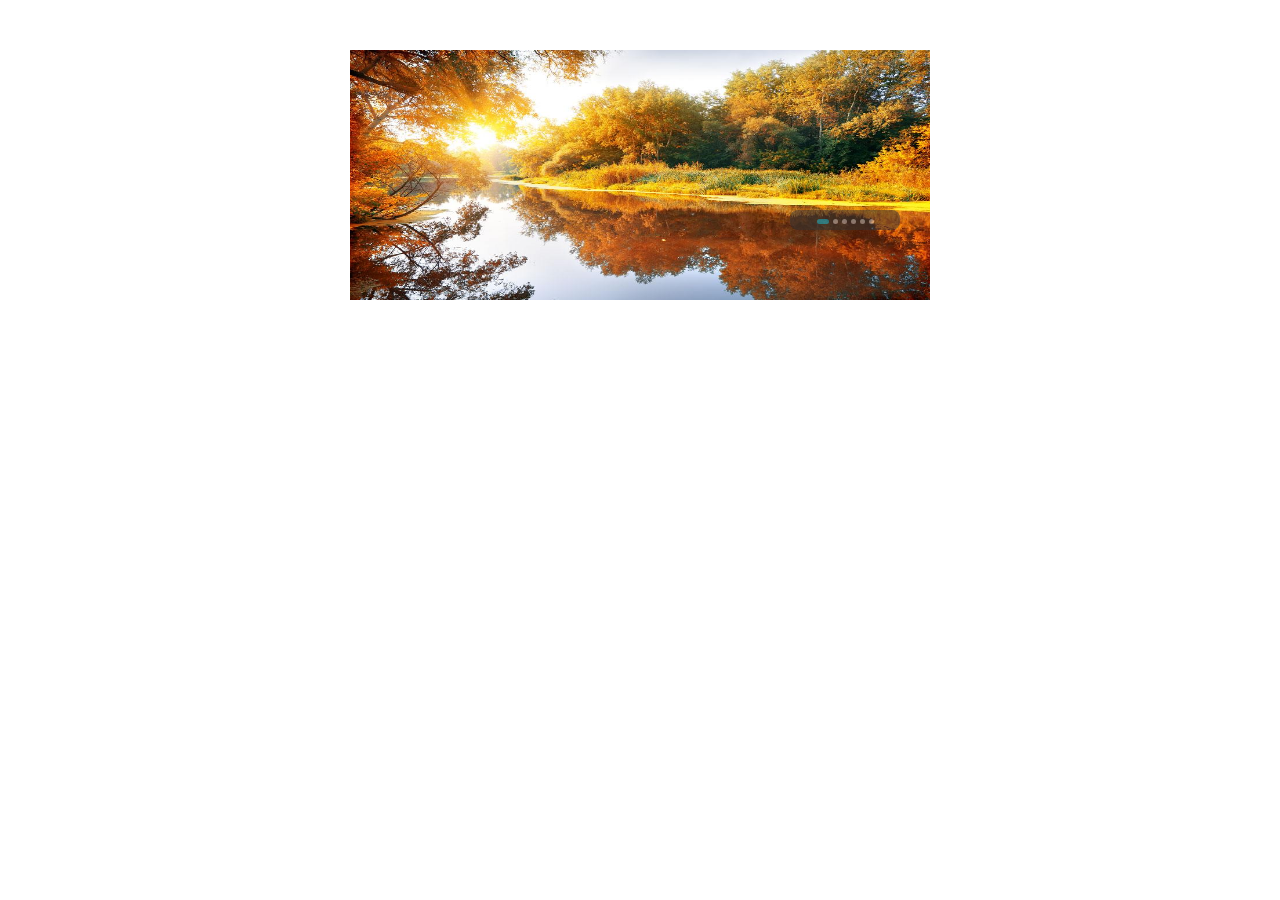
==== hello/index.html @ 47804644 "Add files via upload" ====
<!DOCTYPE html>
<html>
	<head>
		<meta charset="utf-8" />
		<title></title>
		<style type="text/css">
			*{margin: 0;padding: 0;border: 0;list-style: none;}
			a{text-decoration: none;font-size: 30px;color: #fff;}
			div{
				width: 580px;
				height: 200px;
				margin: 50px auto;
				position: relative;
			}
			a{
				float: left;
				width: 25px;
				height: 90px;
				line-height: 90px;
				background: #333;
				opacity: 0.7;
				border-radius: 4px;
				text-align: center;
				display: none;
				cursor: pointer;
			}
			.left{
				position: absolute;
				left: -12px;
				top: 60px;
			}
			.right{
				position: absolute;
				right: -12px;
				top: 60px;
			}
			div:hover a{
				display: block;
			}
			ul{
				width: 110px;
				height: 20px;
				background: #333;
				opacity: 0.5;
				border-radius: 8px;
				position: absolute;
				right: 30px;
				bottom: 20px;
				text-align: center;
			}
			li{
				width: 5px;
				height: 5px;
				background: #ccc;
				border-radius: 50%;
				display: inline-block;
			}
			.max{
				width: 12px;
				background: #03BDE4;
				border-radius: 6px;
			}
		</style>
	</head>
	<body>
		<div>
			<img src="img/timg.jpg" width="580" height="250"/>
			<a href="#" class="left"></a>
			<a href="#" class="right"></a>
			<ul>
				<li class="max"></li>
				<li></li>
				<li></li>
				<li></li>
				<li></li>
				<li></li>
			</ul>
		</div>
	</body>
</html>
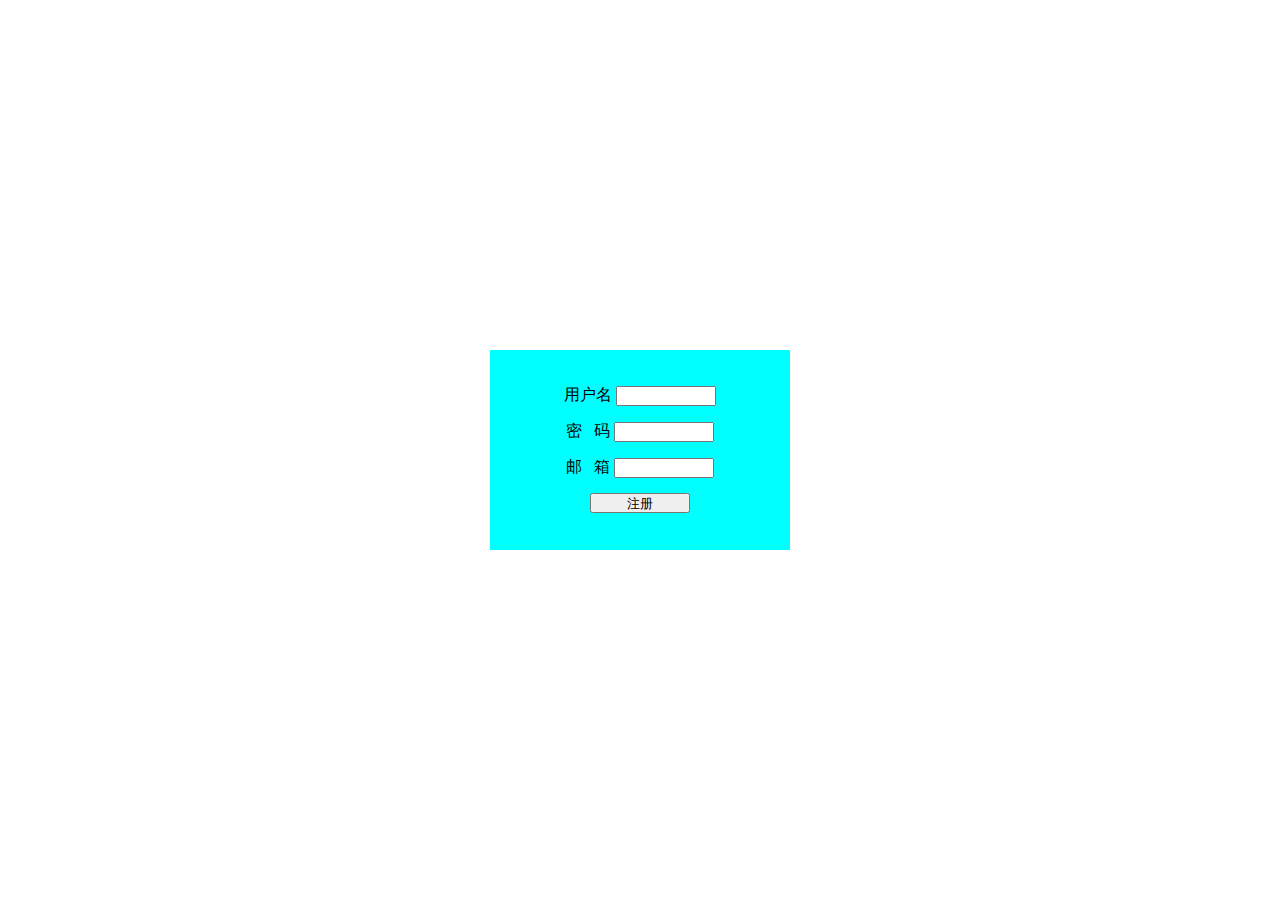
==== commit 634e2ba1: "Add files via upload" ====
--- a/hello/index.html
+++ b/hello/index.html
@@ -2,79 +2,50 @@
 <html>
 	<head>
 		<meta charset="utf-8" />
-		<title></title>
-		<style type="text/css">
-			*{margin: 0;padding: 0;border: 0;list-style: none;}
-			a{text-decoration: none;font-size: 30px;color: #fff;}
-			div{
-				width: 580px;
+		<title>表单</title>
+		<style>
+			*{
+				margin: 0;
+				padding: 0;
+				box-sizing: border-box;
+			}
+			form{
+				width: 300px;
 				height: 200px;
-				margin: 50px auto;
-				position: relative;
-			}
-			a{
-				float: left;
-				width: 25px;
-				height: 90px;
-				line-height: 90px;
-				background: #333;
-				opacity: 0.7;
-				border-radius: 4px;
-				text-align: center;
-				display: none;
-				cursor: pointer;
-			}
-			.left{
+				background-color: aqua;
 				position: absolute;
-				left: -12px;
-				top: 60px;
-			}
-			.right{
-				position: absolute;
-				right: -12px;
-				top: 60px;
-			}
-			div:hover a{
-				display: block;
-			}
-			ul{
-				width: 110px;
-				height: 20px;
-				background: #333;
-				opacity: 0.5;
-				border-radius: 8px;
-				position: absolute;
-				right: 30px;
-				bottom: 20px;
+				margin: auto;
+				left: 0;
+				right: 0;
+				top: 0;
+				bottom: 0;
+				padding-top: 20px;
 				text-align: center;
 			}
-			li{
-				width: 5px;
-				height: 5px;
-				background: #ccc;
-				border-radius: 50%;
-				display: inline-block;
+			form div{
+				margin: 15px 0px;
 			}
-			.max{
-				width: 12px;
-				background: #03BDE4;
-				border-radius: 6px;
+			form input{
+				width: 100px;
+				height: 20px;
 			}
 		</style>
 	</head>
 	<body>
+		<form action="http://10.100.7.7/server.php" method="post">
 		<div>
-			<img src="img/timg.jpg" width="580" height="250"/>
-			<a href="#" class="left"></a>
-			<a href="#" class="right"></a>
-			<ul>
-				<li class="max"></li>
-				<li></li>
-				<li></li>
-				<li></li>
-				<li></li>
-				<li></li>
-			</ul>
+			<label for="username">用户名</label>
+			<input type="text" name="username" id="username" />
 		</div>
+		<div>
+			<label for="psw">密&nbsp;&nbsp;&nbsp;码</label>
+			<input type="text" name="psw" id="psw" />
+		</div>
+		<div>
+			<label for="e_mail">邮&nbsp;&nbsp;&nbsp;箱</label>
+			<input type="email"  name="e_mail" id="email"/>
+		</div>
+		<input type="submit" value="注册" />
+		</form>
 	</body>
 </html>
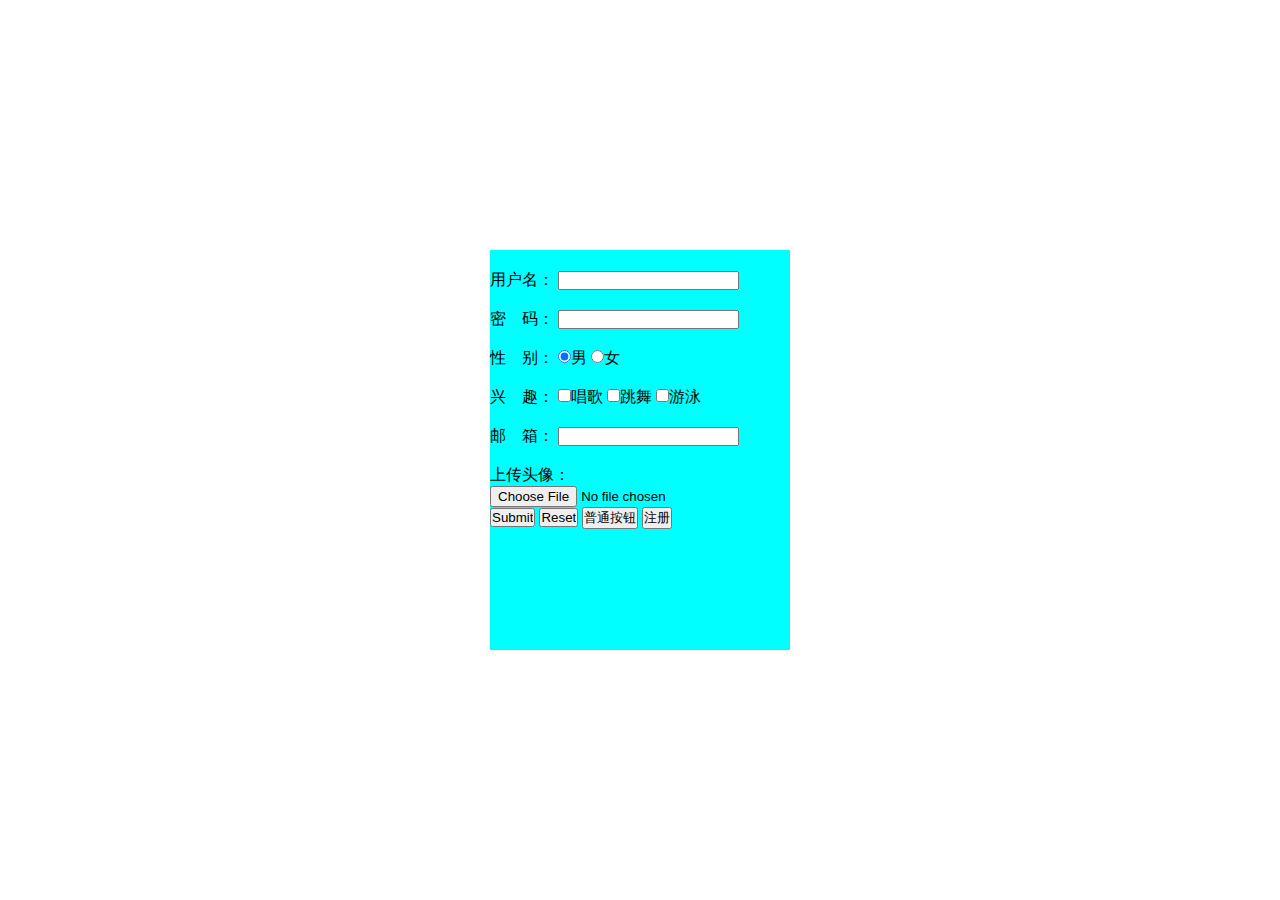
==== commit fa94bd67: "Add files via upload" ====
--- a/hello/index.html
+++ b/hello/index.html
@@ -1,3 +1,4 @@
+<!--06李亚坤 今天课程完成input元素表单属性的学习，其中form,label.具体 代码如下--> 
 <!DOCTYPE html>
 <html>
 	<head>
@@ -11,7 +12,7 @@
 			}
 			form{
 				width: 300px;
-				height: 200px;
+				height: 400px;
 				background-color: aqua;
 				position: absolute;
 				margin: auto;
@@ -20,32 +21,33 @@
 				top: 0;
 				bottom: 0;
 				padding-top: 20px;
-				text-align: center;
-			}
-			form div{
-				margin: 15px 0px;
-			}
-			form input{
-				width: 100px;
-				height: 20px;
+				text-align: left;
 			}
 		</style>
 	</head>
 	<body>
-		<form action="http://10.100.7.7/server.php" method="post">
-		<div>
-			<label for="username">用户名</label>
-			<input type="text" name="username" id="username" />
-		</div>
-		<div>
-			<label for="psw">密&nbsp;&nbsp;&nbsp;码</label>
-			<input type="text" name="psw" id="psw" />
-		</div>
-		<div>
-			<label for="e_mail">邮&nbsp;&nbsp;&nbsp;箱</label>
-			<input type="email"  name="e_mail" id="email"/>
-		</div>
+		<form action="#" method="post">
+			用户名：
+			<input type="text" name="username" id="username" /><br /><br />
+			密&nbsp;&nbsp;&nbsp;&nbsp;码：
+			<input type="text" name="psw" id="psw" /><br /><br />
+			性&nbsp;&nbsp;&nbsp;&nbsp;别：
+			<input type="radio" name="sex" checked="checjed"/>男
+			<input type="radio" name="sex" />女<br /><br />
+		        兴&nbsp;&nbsp;&nbsp;&nbsp;趣：
+			<input type="checkbox" />唱歌
+			<input type="checkbox" />跳舞
+			<input type="checkbox" />游泳<br /><br />
+			邮&nbsp;&nbsp;&nbsp;&nbsp;箱：
+			<input type="email"  name="e_mail" id="email"/><br /><br />
+			上传头像：
+			<input type="file" <br /><br />
+			<input type="submit" />
+			<input type="reset" />
+			<input type="button" value="普通按钮" />
+			<input type="hidden" />
 		<input type="submit" value="注册" />
+		    
 		</form>
 	</body>
 </html>
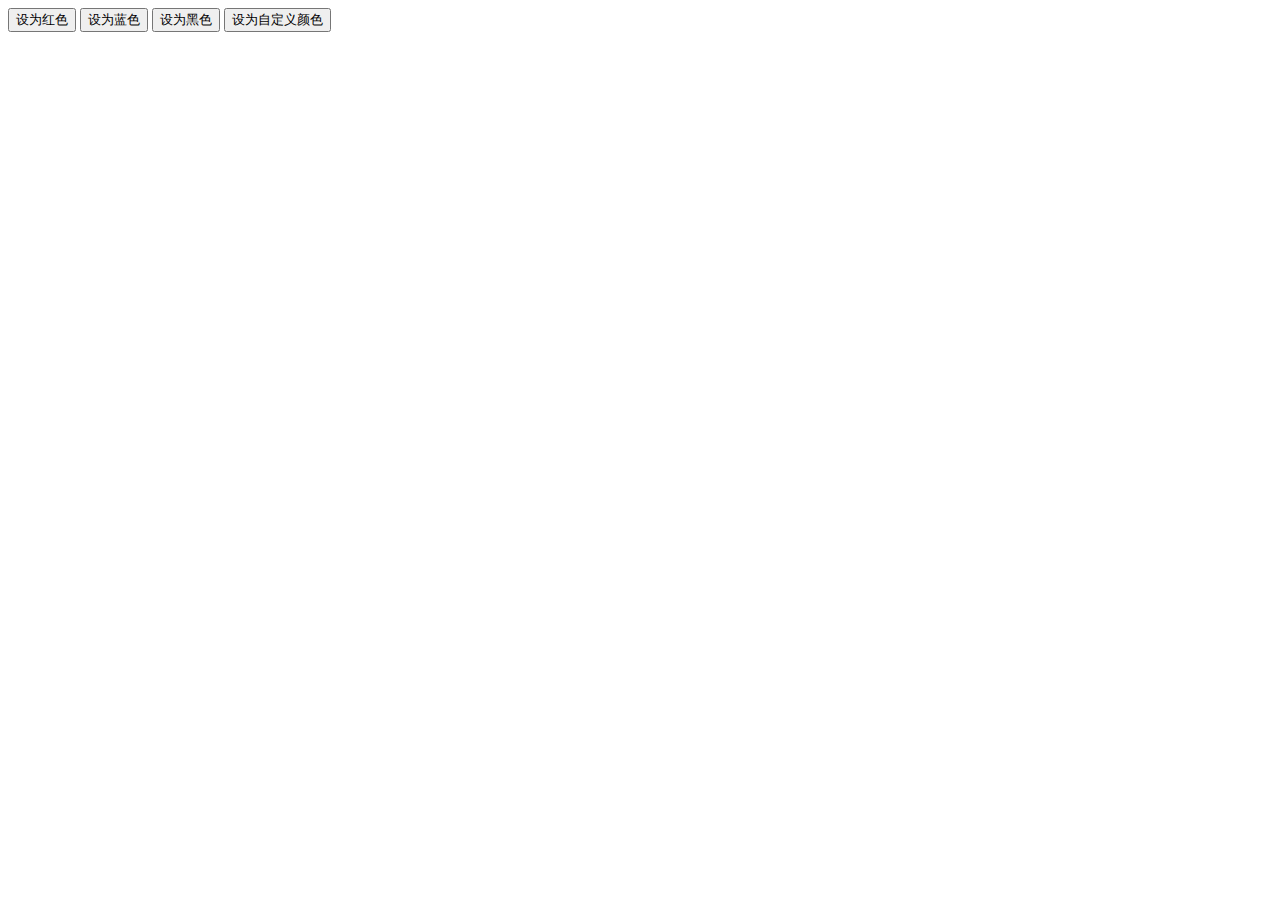
==== commit 0fafb60a: "Add files via upload" ====
--- a/hello/index.html
+++ b/hello/index.html
@@ -1,53 +1,18 @@
-<!--06李亚坤 今天课程完成input元素表单属性的学习，其中form,label.具体 代码如下--> 
 <!DOCTYPE html>
 <html>
 	<head>
 		<meta charset="utf-8" />
-		<title>表单</title>
-		<style>
-			*{
-				margin: 0;
-				padding: 0;
-				box-sizing: border-box;
-			}
-			form{
-				width: 300px;
-				height: 400px;
-				background-color: aqua;
-				position: absolute;
-				margin: auto;
-				left: 0;
-				right: 0;
-				top: 0;
-				bottom: 0;
-				padding-top: 20px;
-				text-align: left;
-			}
-		</style>
+		<title>改变网页背景色</title>
+		<script>
+		function color(str){
+			document.body.style.background = str 
+		}
+		</script>
 	</head>
 	<body>
-		<form action="#" method="post">
-			用户名：
-			<input type="text" name="username" id="username" /><br /><br />
-			密&nbsp;&nbsp;&nbsp;&nbsp;码：
-			<input type="text" name="psw" id="psw" /><br /><br />
-			性&nbsp;&nbsp;&nbsp;&nbsp;别：
-			<input type="radio" name="sex" checked="checjed"/>男
-			<input type="radio" name="sex" />女<br /><br />
-		        兴&nbsp;&nbsp;&nbsp;&nbsp;趣：
-			<input type="checkbox" />唱歌
-			<input type="checkbox" />跳舞
-			<input type="checkbox" />游泳<br /><br />
-			邮&nbsp;&nbsp;&nbsp;&nbsp;箱：
-			<input type="email"  name="e_mail" id="email"/><br /><br />
-			上传头像：
-			<input type="file" <br /><br />
-			<input type="submit" />
-			<input type="reset" />
-			<input type="button" value="普通按钮" />
-			<input type="hidden" />
-		<input type="submit" value="注册" />
-		    
-		</form>
+		<input type="button" value="设为红色" onclick="color('red')">
+			<input type="button" value="设为蓝色" onclick="color('blue')">
+				<input type="button" value="设为黑色" onclick="color('black')">
+					<input type="button" value="设为自定义颜色" onclick="color('#00ff00')">
 	</body>
 </html>
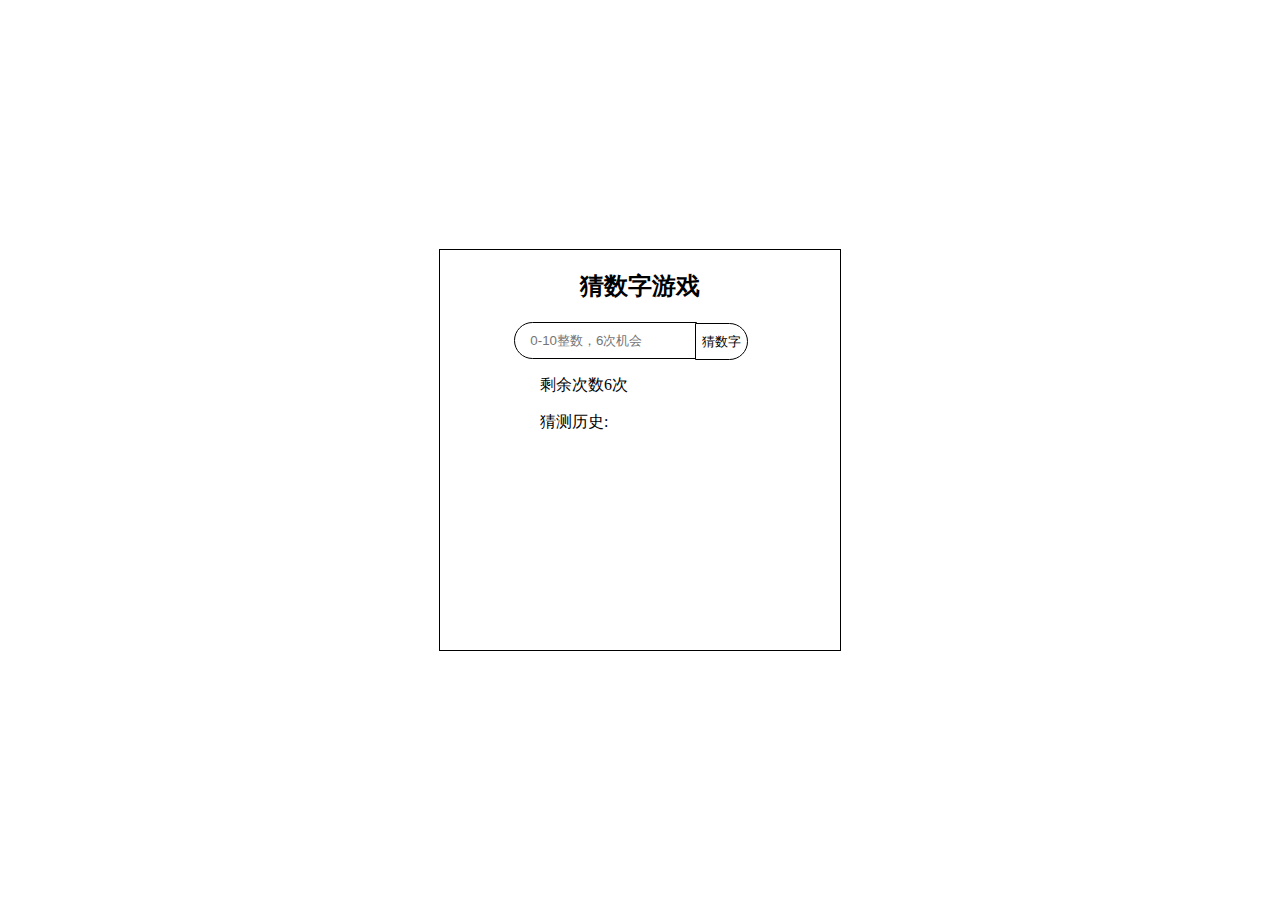
==== commit 4caa49d9: "Add files via upload" ====
--- a/hello/index.html
+++ b/hello/index.html
@@ -1,18 +1,123 @@
 <!DOCTYPE html>
 <html>
+
 	<head>
 		<meta charset="utf-8" />
-		<title>改变网页背景色</title>
-		<script>
-		function color(str){
-			document.body.style.background = str 
-		}
+		<title>猜数字游戏</title>
+		<style type="text/css">
+			.jz {
+				height: 400px;
+				width: 400px;
+				margin: auto;
+				position: absolute;
+				left: 0;
+				right: 0;
+				top: 0;
+				bottom: 0;
+				border: 1px solid #000;
+			}
+			.title {
+				text-align: center;
+			}
+			.gusb {
+				width: 252px;
+				margin: auto;
+			}
+			.pp {
+				margin: auto;
+				width: 200px;
+			}
+			#n {
+				border: none;
+				outline: none;
+				border: 1px solid #000;
+				height: 33px;
+				border-radius: 20px 0 0 20px;
+				text-indent: 1em;
+			}
+			#b {
+				border: none;
+				outline: none;
+				height: 37px;
+				border-radius: 0 20px 20px 0;
+				border: 1px solid #000;
+				background: white;
+				position: relative;
+				top: 1px;
+				left: -6px;
+			}
+		</style>
+	</head>
+
+	<body>
+		<div class="jz">
+			<h2 class="title">猜数字游戏</h2>
+			<div class="gusb">
+				<input id="n" type="number" placeholder="0-10整数，6次机会" />
+				<input id="b" type="button" onclick="guess()" value="猜数字" />
+			</div>
+			<div class="pp">
+				<p>剩余次数<span id="q">6</span>次</p>
+				<p>猜测历史:</p>
+				<p id="o"></p>
+			</div>
+		</div>
+		<script type="text/javascript">
+			var targetNum = parseInt(Math.random() * 11);
+			console.log(targetNum);
+			var guessTime = 6;
+			var oNumInput = document.getElementById("n");
+			var oBtnGuess = document.getElementById("b");
+			var oTipText = document.getElementById("o");
+			var oQiiiiiii = document.getElementById("q");
+
+			function guess() {
+				if (guessTime > 0 && oNumInput.value <=10 && oNumInput.value>0) {
+					oTipText.innerHTML += "";
+					if (oNumInput.value > targetNum) {
+						if (guessTime == 6) {
+							oTipText.innerHTML += "你输入的数" + oNumInput.value + "太大了";
+						} else {
+							oTipText.innerHTML += "<br/>你输入的数" + oNumInput.value + "太大了";
+						}
+						oNumInput.value = "";
+						oNumInput.focus();
+						guessTime -= 1;
+						oQiiiiiii.innerHTML = guessTime;
+						
+					} else if (oNumInput.value < targetNum) {
+						if (guessTime == 6) {
+							oTipText.innerHTML += "你输入的数" + oNumInput.value + "太小了";
+						} else {
+							oTipText.innerHTML += "<br/>你输入的数" + oNumInput.value + "太小了";
+						}
+						oNumInput.value = "";
+						oNumInput.focus();
+						guessTime -= 1;
+						oQiiiiiii.innerHTML = guessTime;
+					} else {
+						oTipText.innerHTML += "你输入的数" + oNumInput.value + "是正确的";
+						oNumInput.value = "";
+					}
+				}else if(oNumInput.value>10){
+						oTipText.innerHTML += "不是范围的数<br/>";	
+						oNumInput.value = "";
+				}else{
+					oTipText.innerHTML += "";
+					oNumInput.value = "";
+					oBtnGuess.value = "重置";		
+				}
+				if(oBtnGuess.value == "重置"){
+					    oBtnGuess.value = "猜数字";	
+					    oNumInput.value = "";
+					    guessTime = 6;
+					    oQiiiiiii.innerHTML = guessTime;
+						oTipText.innerHTML = "";
+				}
+				
+				
+			}
 		</script>
-	</head>
-	<body>
-		<input type="button" value="设为红色" onclick="color('red')">
-			<input type="button" value="设为蓝色" onclick="color('blue')">
-				<input type="button" value="设为黑色" onclick="color('black')">
-					<input type="button" value="设为自定义颜色" onclick="color('#00ff00')">
 	</body>
-</html>
+
+</html>